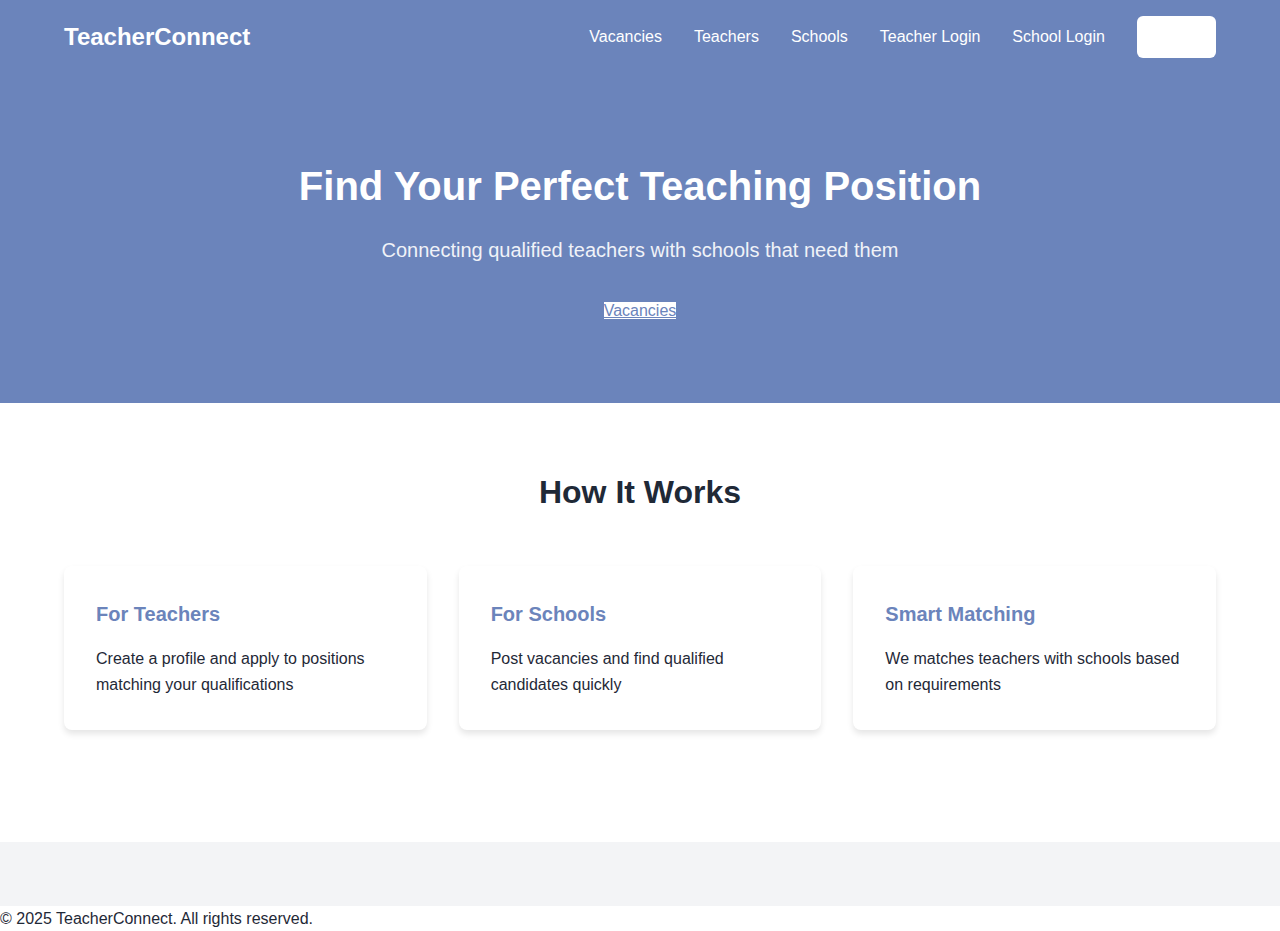
==== index.html @ d7d1f241 "Teachers Can Find Available Jobs that suits them." ====
<!DOCTYPE html>
<html lang="en">
<head>
    <meta charset="UTF-8">
    <meta name="viewport" content="width=device-width, initial-scale=1.0">
    <title>TeacherConnect - Find Teaching Jobs</title>
    <link rel="stylesheet" href="style.css">
</head>
<body>
    <nav class="navbar">
        <div class="container">
            <a href="index.html" class="logo">TeacherConnect</a>
            <div class="nav-links">
                <a href="vacancies.html">Vacancies</a>
                <a href="teachers.html">Teachers</a>
                <a href="school.html">Schools</a>
                <a href="teacher_login.html">Teacher Login</a>
                <a href="school_login.html">School Login</a>
                <a href="#" class="btn-login">Login</a>
            </div>
        </div>
    </nav>

    <section class="hero">
        <div class="container">
            <h1>Find Your Perfect Teaching Position</h1>
            <p>Connecting qualified teachers with schools that need them</p>
            <a href="vacancies.html" class="btn-primary">Vacancies</a>
        </div>
    </section>

    <section class="features">
        <div class="container">
            <h2>How It Works</h2>
            <div class="feature-grid">
                <div class="feature-card">
                    <h3>For Teachers</h3>
                    <p>Create a profile and apply to positions matching your qualifications</p>
                </div>
                <div class="feature-card">
                    <h3>For Schools</h3>
                    <p>Post vacancies and find qualified candidates quickly</p>
                </div>
                <div class="feature-card">
                    <h3>Smart Matching</h3>
                    <p>We matches teachers with schools based on requirements</p>
                </div>
            </div>
        </div>
    </section>

    <footer class="footer">
        <div class="container">
        </div>
    </footer>

    <script src="script.js"></script>
    <script src="school.js"></script>
    <script src="teachers.js"></script>
    <script src="vacancies.js"></script>
    <script src="dashboard.js"></script>
</body>
<p>&copy; 2025 TeacherConnect. All rights reserved.</p>
</html>
---- style.css ----
:root {
    --primary: #6b84bb;
    --primary-dark: #142041;
    --secondary: #f3f4f6;
    --text: #1f2937;
    --text-light: #6b7280;
    --white: #ffffff;
}

* {
    margin: 0;
    padding: 0;
    box-sizing: border-box;
    font-family: 'Segoe UI', Tahoma, Geneva, Verdana, sans-serif;
}

body {
    color: var(--text);
    line-height: 1.6;
}

.container {
    width: 90%;
    max-width: 1200px;
    margin: 0 auto;
}

/* Navbar Styles */
.navbar {
    background-color: var(--primary);
    color: var(--white);
    padding: 1rem 0;
    box-shadow: 0 2px 4px rgba(0,0,0,0.1);
}

.navbar .container {
    display: flex;
    justify-content: space-between;
    align-items: center;
}

.logo {
    font-size: 1.5rem;
    font-weight: 700;
    color: var(--white);
    text-decoration: none;
}

.nav-links {
    display: flex;
    align-items: center;
    gap: 2rem;
}

.nav-links a {
    color: var(--white);
    text-decoration: none;
    font-weight: 500;
}

.nav-links a.active {
    font-weight: 700;
    text-decoration: underline;
}

.btn {
    display: inline-block;
    padding: 0.75rem 1.5rem;
    border-radius: 0.375rem;
    font-weight: 600;
    text-decoration: none;
    transition: all 0.3s ease;
}

.btn-primary {
    background-color: var(--white);
    color: var(--primary);
}

.btn-primary:hover {
    background-color: #e0e7ff;
}

.btn-login {
    background-color: var(--white);
    color: var(--primary);
    border-radius: 0.375rem;
    padding: 0.5rem 1.25rem;
}

/* Hero Section */
.hero {
    background-color: var(--primary);
    color: var(--white);
    padding: 5rem 0;
    text-align: center;
}

.hero h1 {
    font-size: 2.5rem;
    margin-bottom: 1rem;
}

.hero p {
    font-size: 1.25rem;
    margin-bottom: 2rem;
    opacity: 0.9;
}

/* Features Section */
.features {
    padding: 4rem 0;
}

.features h2 {
    text-align: center;
    font-size: 2rem;
    margin-bottom: 3rem;
}

.feature-grid {
    display: grid;
    grid-template-columns: repeat(auto-fit, minmax(300px, 1fr));
    gap: 2rem;
}

.feature-card {
    background-color: var(--white);
    padding: 2rem;
    border-radius: 0.5rem;
    box-shadow: 0 4px 6px rgba(0,0,0,0.1);
}

.feature-card h3 {
    font-size: 1.25rem;
    margin-bottom: 1rem;
    color: var(--primary);
}

/* Footer */
.footer {
    background-color: var(--secondary);
    padding: 2rem 0;
    text-align: center;
    margin-top: 3rem;
}

/* Vacancies Page Specific Styles */
.page-title {
    margin: 2rem 0;
    font-size: 2rem;
    color: var(--primary);
}

.filters {
    display: flex;
    flex-wrap: wrap;
    gap: 1rem;
    margin-bottom: 2rem;
    padding: 1.5rem;
    background-color: var(--secondary);
    border-radius: 0.5rem;
}

.filter-group {
    display: flex;
    flex-direction: column;
    min-width: 200px;
}

.filter-group label {
    margin-bottom: 0.5rem;
    font-weight: 500;
}

.filter-group select {
    padding: 0.5rem;
    border-radius: 0.375rem;
    border: 1px solid #d1d5db;
}

.vacancies-grid {
    display: grid;
    grid-template-columns: repeat(auto-fill, minmax(300px, 1fr));
    gap: 1.5rem;
    margin-bottom: 3rem;
}

.vacancy-card {
    background-color: var(--white);
    padding: 1.5rem;
    border-radius: 0.5rem;
    box-shadow: 0 4px 6px rgba(0,0,0,0.1);
    transition: transform 0.3s ease;
}

.vacancy-card:hover {
    transform: translateY(-5px);
}

.vacancy-card h3 {
    color: var(--primary);
    margin-bottom: 0.5rem;
}

.vacancy-card p {
    margin-bottom: 0.5rem;
}

.requirements {
    margin: 1rem 0;
    padding: 1rem;
    background-color: #f9fafb;
    border-radius: 0.375rem;
}

.btn-apply {
    background-color: var(--primary);
    color: white;
    border: none;
    padding: 0.75rem 1.5rem;
    border-radius: 0.375rem;
    cursor: pointer;
    font-weight: 600;
    width: 100%;
    transition: background-color 0.3s ease;
}

.btn-apply:hover {
    background-color: var(--primary-dark);
}

/* Responsive Design */
@media (max-width: 768px) {
    .navbar .container {
        flex-direction: column;
        gap: 1rem;
    }
    
    .nav-links {
        flex-direction: column;
        gap: 1rem;
    }
    
    .hero h1 {
        font-size: 2rem;
    }
    
    .filters {
        flex-direction: column;
    }
}
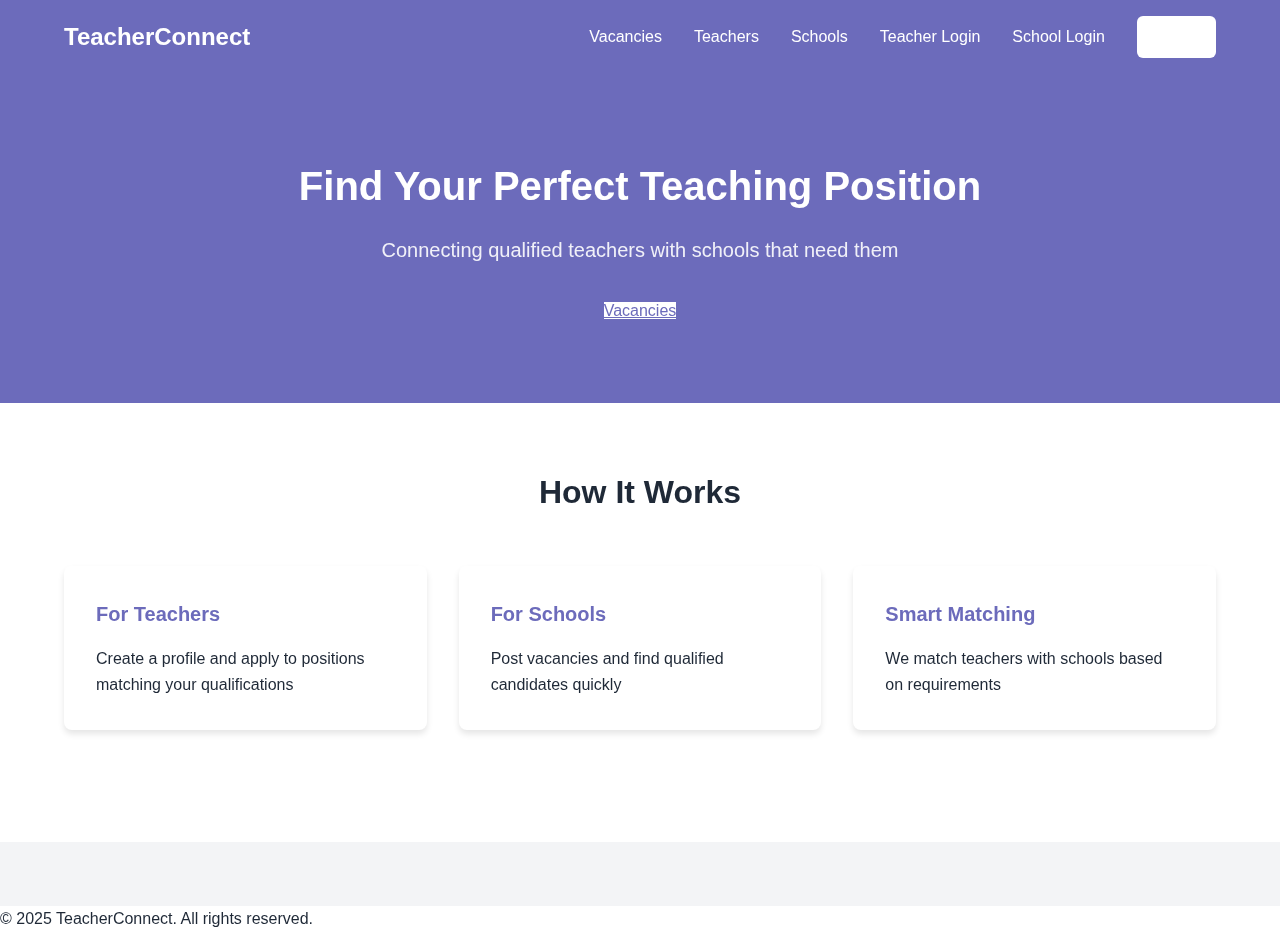
==== commit 3ea34340: "Add files via upload" ====
--- a/index.html
+++ b/index.html
@@ -5,11 +5,12 @@
     <meta name="viewport" content="width=device-width, initial-scale=1.0">
     <title>TeacherConnect - Find Teaching Jobs</title>
     <link rel="stylesheet" href="style.css">
+    <a href="Brian.jpg" class="background"></a>
 </head>
 <body>
     <nav class="navbar">
         <div class="container">
-            <a href="index.html" class="logo">TeacherConnect</a>
+            <a href="KARU.png" class="logo">TeacherConnect</a>
             <div class="nav-links">
                 <a href="vacancies.html">Vacancies</a>
                 <a href="teachers.html">Teachers</a>
@@ -43,7 +44,7 @@
                 </div>
                 <div class="feature-card">
                     <h3>Smart Matching</h3>
-                    <p>We matches teachers with schools based on requirements</p>
+                    <p>We match teachers with schools based on requirements</p>
                 </div>
             </div>
         </div>
--- a/style.css
+++ b/style.css
@@ -1,5 +1,5 @@
 :root {
-    --primary: #6b84bb;
+    --primary: #6c6bbb;
     --primary-dark: #142041;
     --secondary: #f3f4f6;
     --text: #1f2937;
@@ -250,3 +250,58 @@
         flex-direction: column;
     }
 }
+/* Add this to your style.css */
+body {
+    background: 
+        linear-gradient(rgba(255, 255, 255, 0.85), 
+        rgba(255, 255, 255, 0.85)),
+        url('Brian.jpg') no-repeat center center fixed;
+    background-size: cover;
+    min-height: 10vh;
+}
+
+/* For dashboard specifically (if needed) */
+.dashboard-container {
+    background: 
+        linear-gradient(rgba(248, 250, 252, 0.9), 
+        rgba(248, 250, 252, 0.9)),
+        url('Brian.jpg') no-repeat center center fixed;
+    background-size: cover;
+}
+body {
+    background: 
+        linear-gradient(rgba(255, 255, 255, 0.85), rgba(255, 255, 255, 0.85)),
+        url('Brian.jpg') no-repeat center top; /* Changed from center center to center top */
+    background-size: cover;
+    background-attachment: fixed;
+    /* Crop from bottom by limiting height */
+    background-position-y: top;
+    background-position-x: center;
+    background-size: auto 80vh; /* This will crop vertically */
+    min-height: 80vh;
+}
+
+/* For modern browsers (more precise cropping) */
+@supports (background-position: center top 20%) {
+    body {
+        background-position: center top 20%; /* Crop 20% from bottom */
+        background-size: cover;
+    }
+}
+body::before {
+    content: "";
+    position: fixed;
+    top: 0;
+    left: 0;
+    right: 0;
+    height: 80vh; /* Crop 20% from bottom (100vh - 80vh) */
+    background: url('Brian.jpg') no-repeat center top;
+    background-size: cover;
+    z-index: -1;
+    opacity: 0.3; /* Adjust if using overlay */
+}
+
+body {
+    position: relative;
+    min-height: 100vh;
+}